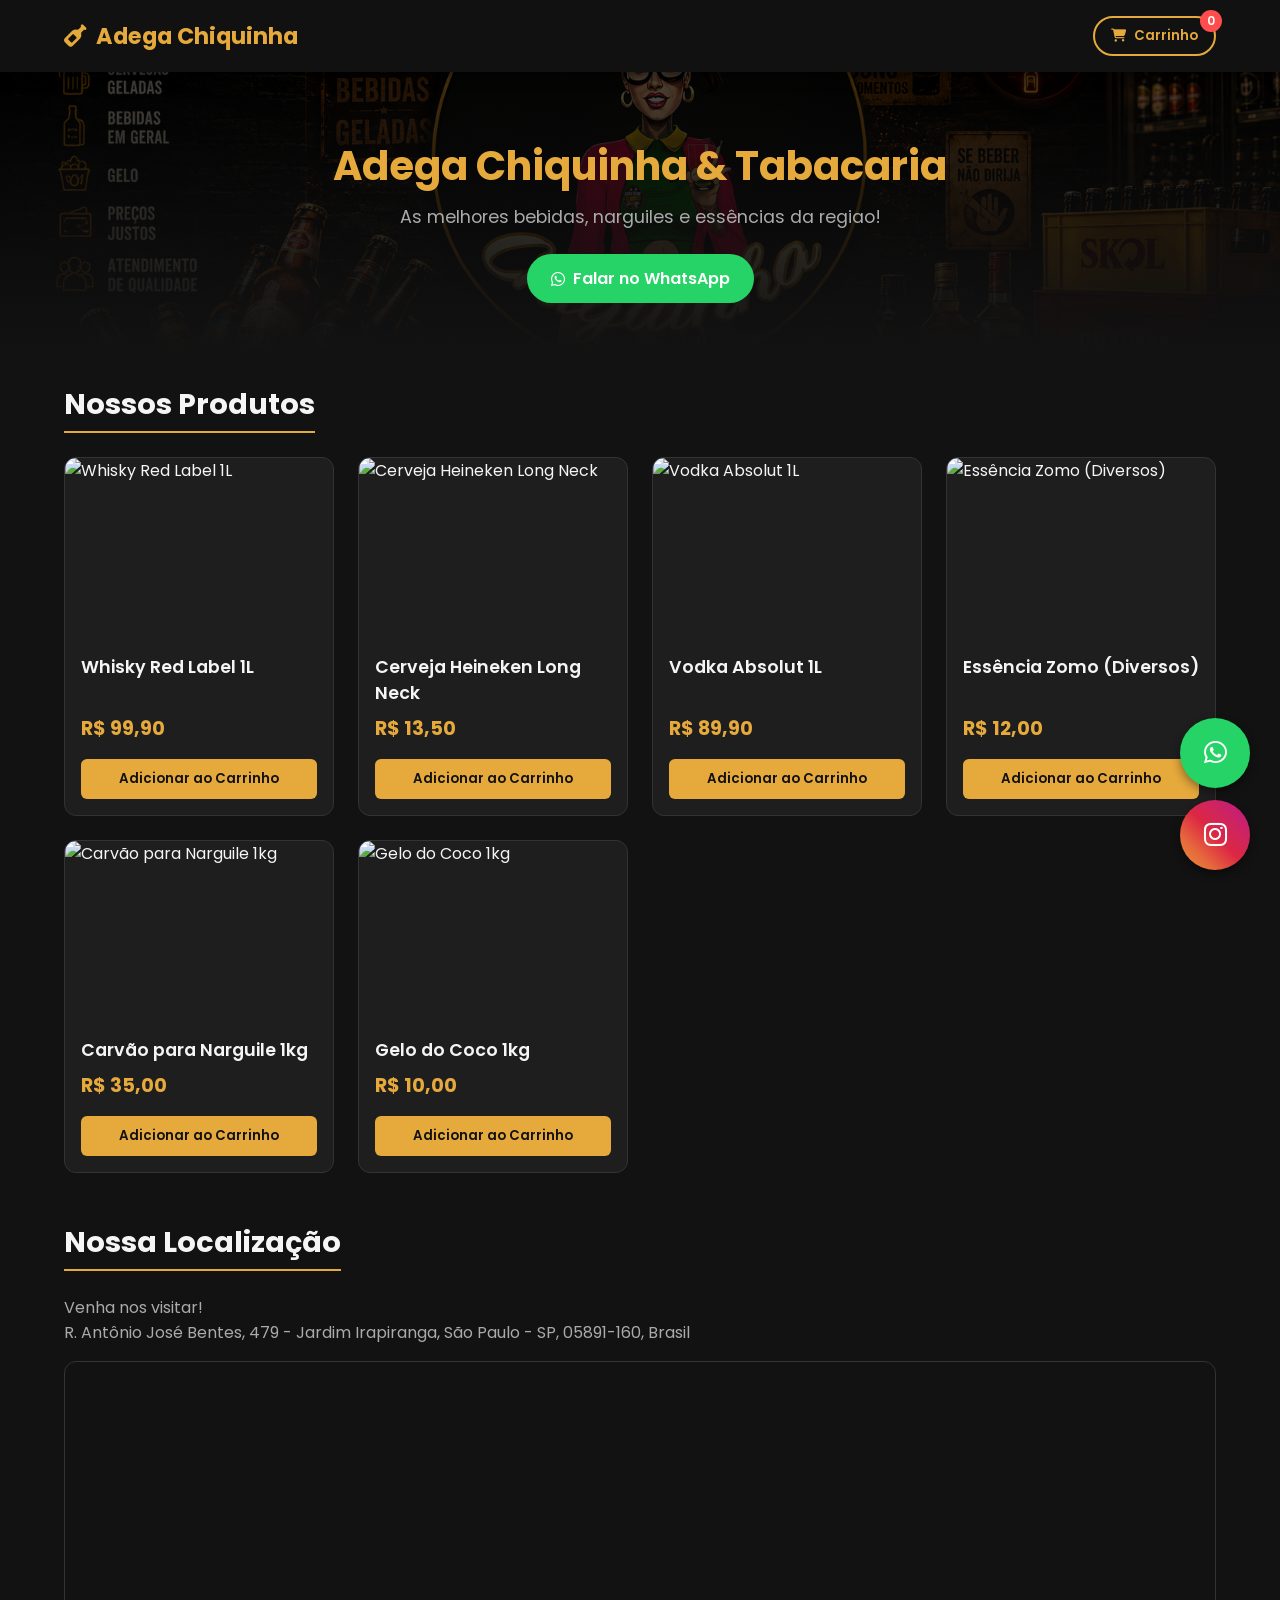
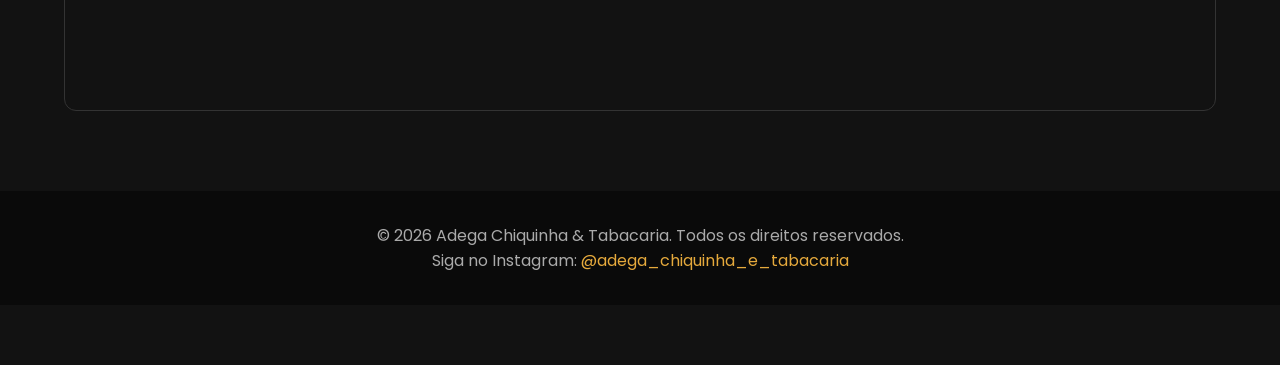
==== index.html @ 1f5ee6ec "preparando lancamento" ====
<!DOCTYPE html>
<html lang="pt-BR">
<head>
  <meta charset="UTF-8">
  <meta name="viewport" content="width=device-width, initial-scale=1.0">
  <title>Adega Chiquinha & Tabacaria</title>
  <link href="https://fonts.googleapis.com/css2?family=Poppins:wght@300;400;600;700&display=swap" rel="stylesheet">
  <link rel="stylesheet" href="https://cdnjs.cloudflare.com/ajax/libs/font-awesome/6.4.0/css/all.min.css">
  <link rel="stylesheet" href="https://cdnjs.cloudflare.com/ajax/libs/font-awesome/6.4.0/css/all.min.css">
  <link rel="icon" type="image/png" href="icon.png">
  
  <style>
    :root {
      --bg-dark: #121212;
      --bg-card: #1e1e1e;
      --primary-gold: #e5a93c;
      --primary-hover: #c48e2e;
      --text-light: #f5f5f5;
      --text-muted: #aaa;
      --whatsapp-green: #25d366;
      --danger-red: #ff4d4d;
    }

    * {
      margin: 0;
      padding: 0;
      box-sizing: border-box;
      font-family: 'Poppins', sans-serif;
    }

    body {
      background-color: var(--bg-dark);
      color: var(--text-light);
      padding-bottom: 60px;
    }

   
    header {
      background-color: rgba(18, 18, 18, 0.95);
      position: sticky;
      top: 0;
      z-index: 100;
      box-shadow: 0 4px 12px rgba(0,0,0,0.5);
      backdrop-filter: blur(8px);
    }

    .navbar {
      max-width: 1200px;
      margin: 0 auto;
      display: flex;
      justify-content: space-between;
      align-items: center;
      padding: 1rem 1.5rem;
    }

    .logo {
      font-size: 1.4rem;
      font-weight: 700;
      color: var(--primary-gold);
      display: flex;
      align-items: center;
      gap: 10px;
      text-decoration: none;
    }

    .cart-btn {
      background: transparent;
      border: 2px solid var(--primary-gold);
      color: var(--primary-gold);
      padding: 8px 16px;
      border-radius: 20px;
      cursor: pointer;
      font-weight: 600;
      position: relative;
      transition: all 0.3s ease;
      display: flex;
      align-items: center;
      gap: 8px;
    }

    .cart-btn:hover {
      background: var(--primary-gold);
      color: var(--bg-dark);
    }

    .cart-count {
      background-color: var(--danger-red);
      color: white;
      border-radius: 50%;
      padding: 2px 7px;
      font-size: 0.75rem;
      position: absolute;
      top: -8px;
      right: -8px;
    }


    .hero {
      text-align: center;
      padding: 4rem 1.5rem 3rem;
      background: linear-gradient(rgba(0,0,0,0.7), rgba(18,18,18,1)), url('wallpaper.png') center/cover no-repeat;
    }

    .hero h1 {
      font-size: 2.5rem;
      margin-bottom: 0.5rem;
      color: var(--primary-gold);
    }

    .hero p {
      color: var(--text-muted);
      font-size: 1.1rem;
      margin-bottom: 1.5rem;
    }

    .hero-btn {
      display: inline-flex;
      align-items: center;
      gap: 8px;
      background-color: var(--whatsapp-green);
      color: white;
      padding: 12px 24px;
      border-radius: 30px;
      text-decoration: none;
      font-weight: 600;
      transition: transform 0.2s ease;
    }

    .hero-btn:hover {
      transform: scale(1.05);
    }

    /* CATALOG */
    .container {
      max-width: 1200px;
      margin: 0 auto;
      padding: 2rem 1.5rem;
    }

    .section-title {
      font-size: 1.8rem;
      margin-bottom: 1.5rem;
      border-bottom: 2px solid var(--primary-gold);
      display: inline-block;
      padding-bottom: 5px;
    }

    .products-grid {
      display: grid;
      grid-template-columns: repeat(auto-fit, minmax(240px, 1fr));
      gap: 1.5rem;
    }

    .product-card {
      background-color: var(--bg-card);
      border-radius: 12px;
      overflow: hidden;
      display: flex;
      flex-direction: column;
      transition: transform 0.3s ease;
      border: 1px solid #333;
    }

    .product-card:hover {
      transform: translateY(-5px);
    }

    .product-img {
      width: 100%;
      height: 180px;
      object-fit: cover;
    }

    .product-info {
      padding: 1rem;
      display: flex;
      flex-direction: column;
      flex-grow: 1;
    }

    .product-title {
      font-size: 1.1rem;
      font-weight: 600;
      margin-bottom: 0.5rem;
    }

    .product-price {
      font-size: 1.2rem;
      color: var(--primary-gold);
      font-weight: 700;
      margin-bottom: 1rem;
      margin-top: auto;
    }

    .add-to-cart-btn {
      background-color: var(--primary-gold);
      color: var(--bg-dark);
      border: none;
      padding: 10px;
      border-radius: 6px;
      font-weight: 600;
      cursor: pointer;
      transition: background 0.2s;
    }

    .add-to-cart-btn:hover {
      background-color: var(--primary-hover);
    }

   
    .modal-overlay {
      position: fixed;
      top: 0;
      left: 0;
      width: 100%;
      height: 100%;
      background: rgba(0, 0, 0, 0.8);
      display: none;
      justify-content: center;
      align-items: center;
      z-index: 200;
    }

    .modal-overlay.active {
      display: flex;
    }

    .cart-modal {
      background-color: var(--bg-card);
      width: 90%;
      max-width: 500px;
      border-radius: 12px;
      padding: 1.5rem;
      max-height: 85vh;
      display: flex;
      flex-direction: column;
    }

    .cart-header {
      display: flex;
      justify-content: space-between;
      align-items: center;
      margin-bottom: 1rem;
      border-bottom: 1px solid #333;
      padding-bottom: 0.5rem;
    }

    .close-modal {
      background: none;
      border: none;
      color: var(--text-muted);
      font-size: 1.5rem;
      cursor: pointer;
    }

    .cart-items {
      overflow-y: auto;
      flex-grow: 1;
      margin-bottom: 1rem;
    }

    .cart-item {
      display: flex;
      justify-content: space-between;
      align-items: center;
      padding: 0.8rem 0;
      border-bottom: 1px solid #2a2a2a;
    }

    .cart-item-details h4 {
      font-size: 0.95rem;
    }

    .cart-item-details span {
      color: var(--primary-gold);
      font-size: 0.9rem;
    }

    .qty-controls {
      display: flex;
      align-items: center;
      gap: 8px;
    }

    .qty-btn {
      background-color: #333;
      color: white;
      border: none;
      width: 26px;
      height: 26px;
      border-radius: 4px;
      cursor: pointer;
      font-weight: bold;
    }

    .remove-btn {
      color: var(--danger-red);
      background: none;
      border: none;
      cursor: pointer;
      margin-left: 10px;
    }

    .cart-footer {
      border-top: 1px solid #333;
      padding-top: 1rem;
    }

    .cart-total {
      display: flex;
      justify-content: space-between;
      font-size: 1.2rem;
      font-weight: 700;
      margin-bottom: 1rem;
    }

    .checkout-btn {
      width: 100%;
      background-color: var(--whatsapp-green);
      color: white;
      border: none;
      padding: 12px;
      border-radius: 8px;
      font-weight: 700;
      font-size: 1rem;
      cursor: pointer;
      display: flex;
      justify-content: center;
      align-items: center;
      gap: 10px;
    }

    .location-section {
      margin-top: 3rem;
    }

    .map-container {
      width: 100%;
      height: 350px;
      border-radius: 12px;
      overflow: hidden;
      margin-top: 1rem;
      border: 1px solid #333;
    }

    iframe {
      width: 100%;
      height: 100%;
      border: 0;
    }


    /* botões fixados na tela */
  .social-floating {
    position: fixed;
    bottom: 30px;
    right: 30px;
    display: flex;
    flex-direction: column;
    gap: 12px;
    z-index: 9999; /* Garante que fique por cima de tudo */
  }

  /* Estilo geral dos botões */
  .float-btn {
    width: 70px;
    height: 70px;
    border-radius: 50%;
    display: flex;
    align-items: center;
    justify-content: center;
    color: #fff;
    font-size: 26px;
    text-decoration: none;
    box-shadow: 0 4px 10px rgba(0, 0, 0, 0.4);
    transition: transform 0.3s ease, box-shadow 0.3s ease;
  }

  .float-btn:hover {
    transform: scale(1.1);
    box-shadow: 0 6px 14px rgba(0, 0, 0, 0.6);
  }

  /* Cores das redes */
  .float-btn.whatsapp {
    background-color: #25d366;
  }

  .float-btn.instagram {
    background: linear-gradient(45deg, #f09433 0%, #e6683c 25%, #dc2743 50%, #cc2366 75%, #bc1888 100%);
  }


    footer {
      text-align: center;
      padding: 2rem 1rem;
      background-color: #0a0a0a;
      color: var(--text-muted);
      margin-top: 3rem;
    }

    footer a {
      color: var(--primary-gold);
      text-decoration: none;
    }
  </style>
</head>
<body>

  <header>
    <div class="navbar">
      <a href="#" class="logo">
        <i class="fa-solid fa-wine-bottle"></i> Adega Chiquinha
      </a>
      <button class="cart-btn" id="openCartBtn">
        <i class="fa-solid fa-cart-shopping"></i> Carrinho
        <span class="cart-count" id="cartCount">0</span>
      </button>
    </div>
  </header>

  
  <section class="hero">
    <h1>Adega Chiquinha & Tabacaria</h1>
    <p>As melhores bebidas, narguiles e essências da regiao!</p>
    <a href="https://wa.me/5511959086782" target="_blank" class="hero-btn">
      <i class="fa-brands fa-whatsapp"></i> Falar no WhatsApp
    </a>
  </section>

  <main class="container">
    <h2 class="section-title">Nossos Produtos</h2>
    <div class="products-grid" id="productsGrid">
    </div>

    <section class="location-section">
      <h2 class="section-title">Nossa Localização</h2>
      <p style="color: var(--text-muted);">Venha nos visitar!</p>
      <p style="color: var(--text-muted);">R. Antônio José Bentes, 479 - Jardim Irapiranga, São Paulo - SP, 05891-160, Brasil</p>
      <div class="map-container">
        <iframe 
          src="https://www.google.com/maps/embed?pb=!1m14!1m8!1m3!1d3654.3147374057376!2d-46.7905!3d-23.6647!3m2!1i1024!2i768!4f13.1!3m3!1m2!1s0x94ce530944ca97c9%3A0x11d7f5650cd09432!2sR.%20Ant%C3%B4nio%20Jos%C3%A9%20Bentes%2C%20479%20-%20Jardim%20Irapiranga%2C%20S%C3%A3o%20Paulo%20-%20SP%2C%2005891-160!5e0!3m2!1spt-BR!2sbr!4v1784994625447!5m2!1spt-BR!2sbr" width="600" height="450" style="border:0;" allowfullscreen="" loading="lazy" referrerpolicy="strict-origin-when-cross-origin" 
          allowfullscreen="" 
          loading="lazy">
        </iframe>
      </div>
    </section>
  </main>

  <div class="social-floating">
  <!-- Botão WhatsApp -->
  <a href="https://wa.me/5511959086782" target="_blank" class="float-btn whatsapp" title="Falar no WhatsApp">
    <i class="fa-brands fa-whatsapp"></i>
  </a>
  
  <!-- Botão Instagram -->
  <a href="https://www.instagram.com/adega_chiquinha_e_tabacaria/" target="_blank" class="float-btn instagram" title="Siga no Instagram">
    <i class="fa-brands fa-instagram"></i>
  </a>
</div>

  <div class="modal-overlay" id="modalOverlay">
    <div class="cart-modal">
      <div class="cart-header">
        <h3>Seu Carrinho</h3>
        <button class="close-modal" id="closeCartBtn">&times;</button>
      </div>
      
      <div class="cart-items" id="cartItemsContainer">
      </div>

      <div class="cart-footer">
        <div class="cart-total">
          <span>Total:</span>
          <span id="cartTotalValue">R$ 0,00</span>
        </div>
        <button class="checkout-btn" id="checkoutBtn">
          <i class="fa-brands fa-whatsapp"></i> Enviar Pedido via WhatsApp
        </button>
      </div>
    </div>
  </div>

  <footer>
    <p>&copy; 2026 Adega Chiquinha & Tabacaria. Todos os direitos reservados.</p>
    <p>Siga no Instagram: <a href="https://www.instagram.com/adega_chiquinha_e_tabacaria/" target="_blank">@adega_chiquinha_e_tabacaria</a></p>
  </footer>

  <script src="adegascript.js"></script> 
</body>
</html>
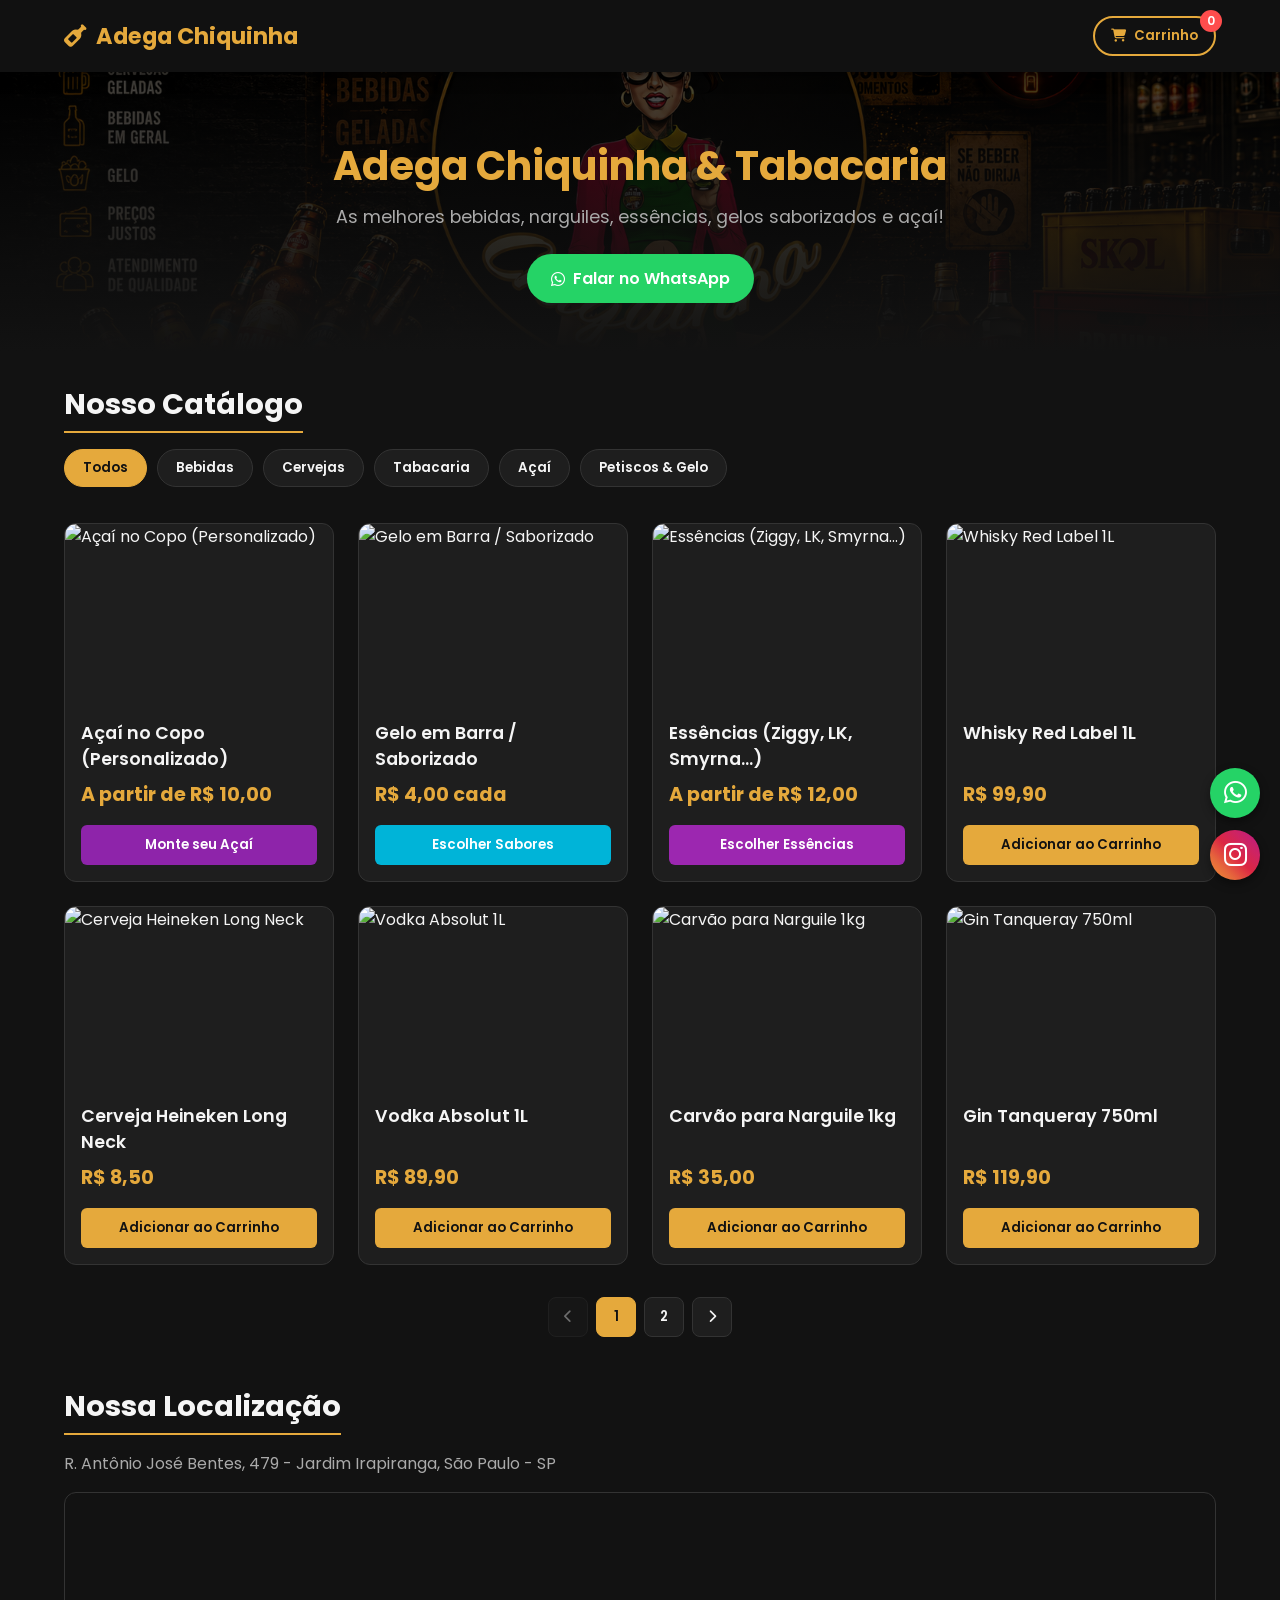
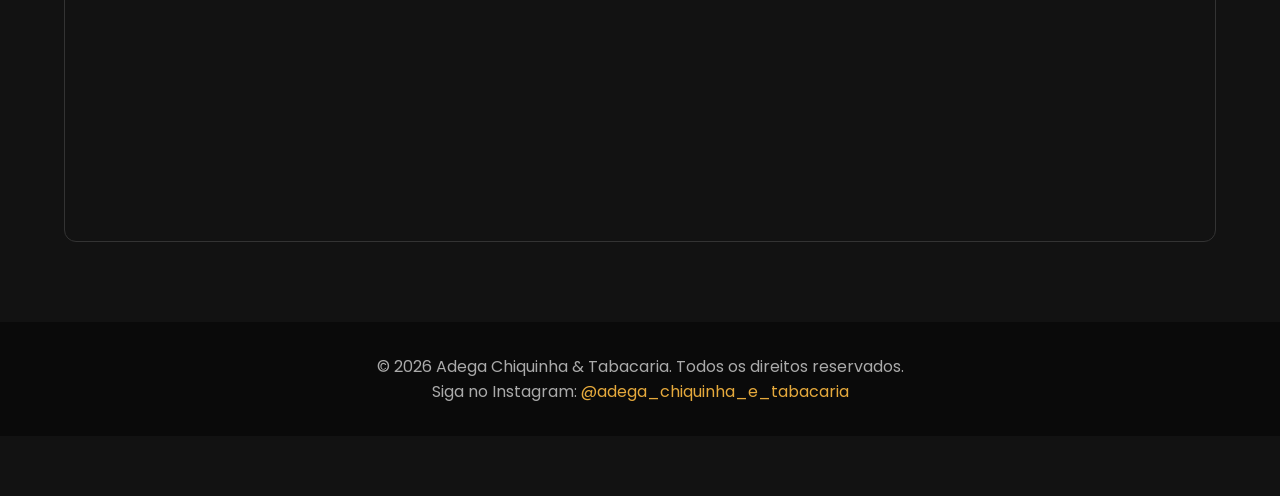
==== commit 4d315fb4: "atulizando carrinho" ====
--- a/index.html
+++ b/index.html
@@ -4,409 +4,16 @@
   <meta charset="UTF-8">
   <meta name="viewport" content="width=device-width, initial-scale=1.0">
   <title>Adega Chiquinha & Tabacaria</title>
+  
+  <link rel="icon" type="image/png" href="logo.png">
   <link href="https://fonts.googleapis.com/css2?family=Poppins:wght@300;400;600;700&display=swap" rel="stylesheet">
   <link rel="stylesheet" href="https://cdnjs.cloudflare.com/ajax/libs/font-awesome/6.4.0/css/all.min.css">
-  <link rel="stylesheet" href="https://cdnjs.cloudflare.com/ajax/libs/font-awesome/6.4.0/css/all.min.css">
+   <link rel="stylesheet" href="adegacss.css">
   <link rel="icon" type="image/png" href="icon.png">
-  
-  <style>
-    :root {
-      --bg-dark: #121212;
-      --bg-card: #1e1e1e;
-      --primary-gold: #e5a93c;
-      --primary-hover: #c48e2e;
-      --text-light: #f5f5f5;
-      --text-muted: #aaa;
-      --whatsapp-green: #25d366;
-      --danger-red: #ff4d4d;
-    }
-
-    * {
-      margin: 0;
-      padding: 0;
-      box-sizing: border-box;
-      font-family: 'Poppins', sans-serif;
-    }
-
-    body {
-      background-color: var(--bg-dark);
-      color: var(--text-light);
-      padding-bottom: 60px;
-    }
-
-   
-    header {
-      background-color: rgba(18, 18, 18, 0.95);
-      position: sticky;
-      top: 0;
-      z-index: 100;
-      box-shadow: 0 4px 12px rgba(0,0,0,0.5);
-      backdrop-filter: blur(8px);
-    }
-
-    .navbar {
-      max-width: 1200px;
-      margin: 0 auto;
-      display: flex;
-      justify-content: space-between;
-      align-items: center;
-      padding: 1rem 1.5rem;
-    }
-
-    .logo {
-      font-size: 1.4rem;
-      font-weight: 700;
-      color: var(--primary-gold);
-      display: flex;
-      align-items: center;
-      gap: 10px;
-      text-decoration: none;
-    }
-
-    .cart-btn {
-      background: transparent;
-      border: 2px solid var(--primary-gold);
-      color: var(--primary-gold);
-      padding: 8px 16px;
-      border-radius: 20px;
-      cursor: pointer;
-      font-weight: 600;
-      position: relative;
-      transition: all 0.3s ease;
-      display: flex;
-      align-items: center;
-      gap: 8px;
-    }
-
-    .cart-btn:hover {
-      background: var(--primary-gold);
-      color: var(--bg-dark);
-    }
-
-    .cart-count {
-      background-color: var(--danger-red);
-      color: white;
-      border-radius: 50%;
-      padding: 2px 7px;
-      font-size: 0.75rem;
-      position: absolute;
-      top: -8px;
-      right: -8px;
-    }
-
-
-    .hero {
-      text-align: center;
-      padding: 4rem 1.5rem 3rem;
-      background: linear-gradient(rgba(0,0,0,0.7), rgba(18,18,18,1)), url('wallpaper.png') center/cover no-repeat;
-    }
-
-    .hero h1 {
-      font-size: 2.5rem;
-      margin-bottom: 0.5rem;
-      color: var(--primary-gold);
-    }
-
-    .hero p {
-      color: var(--text-muted);
-      font-size: 1.1rem;
-      margin-bottom: 1.5rem;
-    }
-
-    .hero-btn {
-      display: inline-flex;
-      align-items: center;
-      gap: 8px;
-      background-color: var(--whatsapp-green);
-      color: white;
-      padding: 12px 24px;
-      border-radius: 30px;
-      text-decoration: none;
-      font-weight: 600;
-      transition: transform 0.2s ease;
-    }
-
-    .hero-btn:hover {
-      transform: scale(1.05);
-    }
-
-    /* CATALOG */
-    .container {
-      max-width: 1200px;
-      margin: 0 auto;
-      padding: 2rem 1.5rem;
-    }
-
-    .section-title {
-      font-size: 1.8rem;
-      margin-bottom: 1.5rem;
-      border-bottom: 2px solid var(--primary-gold);
-      display: inline-block;
-      padding-bottom: 5px;
-    }
-
-    .products-grid {
-      display: grid;
-      grid-template-columns: repeat(auto-fit, minmax(240px, 1fr));
-      gap: 1.5rem;
-    }
-
-    .product-card {
-      background-color: var(--bg-card);
-      border-radius: 12px;
-      overflow: hidden;
-      display: flex;
-      flex-direction: column;
-      transition: transform 0.3s ease;
-      border: 1px solid #333;
-    }
-
-    .product-card:hover {
-      transform: translateY(-5px);
-    }
-
-    .product-img {
-      width: 100%;
-      height: 180px;
-      object-fit: cover;
-    }
-
-    .product-info {
-      padding: 1rem;
-      display: flex;
-      flex-direction: column;
-      flex-grow: 1;
-    }
-
-    .product-title {
-      font-size: 1.1rem;
-      font-weight: 600;
-      margin-bottom: 0.5rem;
-    }
-
-    .product-price {
-      font-size: 1.2rem;
-      color: var(--primary-gold);
-      font-weight: 700;
-      margin-bottom: 1rem;
-      margin-top: auto;
-    }
-
-    .add-to-cart-btn {
-      background-color: var(--primary-gold);
-      color: var(--bg-dark);
-      border: none;
-      padding: 10px;
-      border-radius: 6px;
-      font-weight: 600;
-      cursor: pointer;
-      transition: background 0.2s;
-    }
-
-    .add-to-cart-btn:hover {
-      background-color: var(--primary-hover);
-    }
-
-   
-    .modal-overlay {
-      position: fixed;
-      top: 0;
-      left: 0;
-      width: 100%;
-      height: 100%;
-      background: rgba(0, 0, 0, 0.8);
-      display: none;
-      justify-content: center;
-      align-items: center;
-      z-index: 200;
-    }
-
-    .modal-overlay.active {
-      display: flex;
-    }
-
-    .cart-modal {
-      background-color: var(--bg-card);
-      width: 90%;
-      max-width: 500px;
-      border-radius: 12px;
-      padding: 1.5rem;
-      max-height: 85vh;
-      display: flex;
-      flex-direction: column;
-    }
-
-    .cart-header {
-      display: flex;
-      justify-content: space-between;
-      align-items: center;
-      margin-bottom: 1rem;
-      border-bottom: 1px solid #333;
-      padding-bottom: 0.5rem;
-    }
-
-    .close-modal {
-      background: none;
-      border: none;
-      color: var(--text-muted);
-      font-size: 1.5rem;
-      cursor: pointer;
-    }
-
-    .cart-items {
-      overflow-y: auto;
-      flex-grow: 1;
-      margin-bottom: 1rem;
-    }
-
-    .cart-item {
-      display: flex;
-      justify-content: space-between;
-      align-items: center;
-      padding: 0.8rem 0;
-      border-bottom: 1px solid #2a2a2a;
-    }
-
-    .cart-item-details h4 {
-      font-size: 0.95rem;
-    }
-
-    .cart-item-details span {
-      color: var(--primary-gold);
-      font-size: 0.9rem;
-    }
-
-    .qty-controls {
-      display: flex;
-      align-items: center;
-      gap: 8px;
-    }
-
-    .qty-btn {
-      background-color: #333;
-      color: white;
-      border: none;
-      width: 26px;
-      height: 26px;
-      border-radius: 4px;
-      cursor: pointer;
-      font-weight: bold;
-    }
-
-    .remove-btn {
-      color: var(--danger-red);
-      background: none;
-      border: none;
-      cursor: pointer;
-      margin-left: 10px;
-    }
-
-    .cart-footer {
-      border-top: 1px solid #333;
-      padding-top: 1rem;
-    }
-
-    .cart-total {
-      display: flex;
-      justify-content: space-between;
-      font-size: 1.2rem;
-      font-weight: 700;
-      margin-bottom: 1rem;
-    }
-
-    .checkout-btn {
-      width: 100%;
-      background-color: var(--whatsapp-green);
-      color: white;
-      border: none;
-      padding: 12px;
-      border-radius: 8px;
-      font-weight: 700;
-      font-size: 1rem;
-      cursor: pointer;
-      display: flex;
-      justify-content: center;
-      align-items: center;
-      gap: 10px;
-    }
-
-    .location-section {
-      margin-top: 3rem;
-    }
-
-    .map-container {
-      width: 100%;
-      height: 350px;
-      border-radius: 12px;
-      overflow: hidden;
-      margin-top: 1rem;
-      border: 1px solid #333;
-    }
-
-    iframe {
-      width: 100%;
-      height: 100%;
-      border: 0;
-    }
-
-
-    /* botões fixados na tela */
-  .social-floating {
-    position: fixed;
-    bottom: 30px;
-    right: 30px;
-    display: flex;
-    flex-direction: column;
-    gap: 12px;
-    z-index: 9999; /* Garante que fique por cima de tudo */
-  }
-
-  /* Estilo geral dos botões */
-  .float-btn {
-    width: 70px;
-    height: 70px;
-    border-radius: 50%;
-    display: flex;
-    align-items: center;
-    justify-content: center;
-    color: #fff;
-    font-size: 26px;
-    text-decoration: none;
-    box-shadow: 0 4px 10px rgba(0, 0, 0, 0.4);
-    transition: transform 0.3s ease, box-shadow 0.3s ease;
-  }
-
-  .float-btn:hover {
-    transform: scale(1.1);
-    box-shadow: 0 6px 14px rgba(0, 0, 0, 0.6);
-  }
-
-  /* Cores das redes */
-  .float-btn.whatsapp {
-    background-color: #25d366;
-  }
-
-  .float-btn.instagram {
-    background: linear-gradient(45deg, #f09433 0%, #e6683c 25%, #dc2743 50%, #cc2366 75%, #bc1888 100%);
-  }
-
-
-    footer {
-      text-align: center;
-      padding: 2rem 1rem;
-      background-color: #0a0a0a;
-      color: var(--text-muted);
-      margin-top: 3rem;
-    }
-
-    footer a {
-      color: var(--primary-gold);
-      text-decoration: none;
-    }
-  </style>
 </head>
 <body>
 
+  <!-- HEADER -->
   <header>
     <div class="navbar">
       <a href="#" class="logo">
@@ -419,27 +26,42 @@
     </div>
   </header>
 
-  
+  <!-- HERO -->
   <section class="hero">
     <h1>Adega Chiquinha & Tabacaria</h1>
-    <p>As melhores bebidas, narguiles e essências da regiao!</p>
+    <p>As melhores bebidas, narguiles, essências, gelos saborizados e açaí!</p>
     <a href="https://wa.me/5511959086782" target="_blank" class="hero-btn">
       <i class="fa-brands fa-whatsapp"></i> Falar no WhatsApp
     </a>
   </section>
 
-  <main class="container">
-    <h2 class="section-title">Nossos Produtos</h2>
-    <div class="products-grid" id="productsGrid">
-    </div>
-
+  <!-- CATALOG -->
+  <main class="container" id="catalogSection">
+    <h2 class="section-title">Nosso Catálogo</h2>
+    
+    <!-- ABAS / CATEGORIAS -->
+    <div class="category-tabs" id="categoryTabs">
+      <button class="tab-btn active" onclick="filterCategory('todos')">Todos</button>
+      <button class="tab-btn" onclick="filterCategory('bebidas')">Bebidas</button>
+      <button class="tab-btn" onclick="filterCategory('cervejas')">Cervejas</button>
+      <button class="tab-btn" onclick="filterCategory('tabacaria')">Tabacaria</button>
+      <button class="tab-btn" onclick="filterCategory('acai')">Açaí</button>
+      <button class="tab-btn" onclick="filterCategory('petiscos')">Petiscos & Gelo</button>
+    </div>
+
+    <!-- GRID DE PRODUTOS -->
+    <div class="products-grid" id="productsGrid"></div>
+
+    <!-- BOTÕES DE PAGINAÇÃO -->
+    <div class="pagination" id="paginationContainer"></div>
+
+    <!-- MAP LOCATION -->
     <section class="location-section">
       <h2 class="section-title">Nossa Localização</h2>
-      <p style="color: var(--text-muted);">Venha nos visitar!</p>
-      <p style="color: var(--text-muted);">R. Antônio José Bentes, 479 - Jardim Irapiranga, São Paulo - SP, 05891-160, Brasil</p>
+      <p style="color: var(--text-muted);">R. Antônio José Bentes, 479 - Jardim Irapiranga, São Paulo - SP</p>
       <div class="map-container">
         <iframe 
-          src="https://www.google.com/maps/embed?pb=!1m14!1m8!1m3!1d3654.3147374057376!2d-46.7905!3d-23.6647!3m2!1i1024!2i768!4f13.1!3m3!1m2!1s0x94ce530944ca97c9%3A0x11d7f5650cd09432!2sR.%20Ant%C3%B4nio%20Jos%C3%A9%20Bentes%2C%20479%20-%20Jardim%20Irapiranga%2C%20S%C3%A3o%20Paulo%20-%20SP%2C%2005891-160!5e0!3m2!1spt-BR!2sbr!4v1784994625447!5m2!1spt-BR!2sbr" width="600" height="450" style="border:0;" allowfullscreen="" loading="lazy" referrerpolicy="strict-origin-when-cross-origin" 
+          src="https://www.google.com/maps/embed?pb=!1m18!1m12!1m3!1d3654.3126560551163!2d-46.793214823756934!3d-23.664774465401464!2m3!1f0!2f0!3f0!3m2!1i1024!2i768!4f13.1!3m3!1m2!1s0x94ce537cbd3783f9%3A0x4f867d658be29698!2sAdega%20Chiquinha!5e0!3m2!1spt-BR!2sus!4v1785011618742!5m2!1spt-BR!2sus" width="600" height="450" style="border:0;" allowfullscreen="" loading="lazy" referrerpolicy="strict-origin-when-cross-origin" 
           allowfullscreen="" 
           loading="lazy">
         </iframe>
@@ -447,27 +69,160 @@
     </section>
   </main>
 
-  <div class="social-floating">
-  <!-- Botão WhatsApp -->
-  <a href="https://wa.me/5511959086782" target="_blank" class="float-btn whatsapp" title="Falar no WhatsApp">
-    <i class="fa-brands fa-whatsapp"></i>
-  </a>
-  
-  <!-- Botão Instagram -->
-  <a href="https://www.instagram.com/adega_chiquinha_e_tabacaria/" target="_blank" class="float-btn instagram" title="Siga no Instagram">
-    <i class="fa-brands fa-instagram"></i>
-  </a>
-</div>
-
+  <!-- MODAL DE SELEÇÃO DE ESSÊNCIAS -->
+  <div class="modal-overlay" id="essenciaModalOverlay">
+    <div class="essencia-modal">
+      <div class="modal-header">
+        <h3>Escolha as Essências</h3>
+        <button class="close-modal" id="closeEssenciaBtn">&times;</button>
+      </div>
+
+      <p style="font-size: 0.85rem; color: var(--text-muted); margin-bottom: 1rem;">
+        Selecione a quantidade e os sabores de cada marca desejada.
+      </p>
+
+      <div id="essenciasGroupContainer">
+        <!-- Gerado via JavaScript -->
+      </div>
+
+      <div style="display: flex; justify-content: space-between; align-items: center; margin-top: 10px; margin-bottom: 15px;">
+        <span style="font-weight: 600;">Total em Essências:</span>
+        <span id="essenciaModalTotal" style="color: var(--essencia-purple); font-weight: 700; font-size: 1.1rem;">R$ 0,00</span>
+      </div>
+
+      <button class="add-to-cart-btn essencia-btn" id="confirmEssenciaBtn">
+        Adicionar Essências ao Carrinho
+      </button>
+    </div>
+  </div>
+
+  <!-- MODAL DE SELEÇÃO DE GELO -->
+  <div class="modal-overlay" id="geloModalOverlay">
+    <div class="gelo-modal">
+      <div class="modal-header">
+        <h3>Escolha os Sabores de Gelo</h3>
+        <button class="close-modal" id="closeGeloBtn">&times;</button>
+      </div>
+
+      <p style="font-size: 0.85rem; color: var(--text-muted); margin-bottom: 1rem;">
+        Selecione a quantidade de cada sabor desejado. Valor: <b>R$ 4,00 cada</b>.
+      </p>
+
+      <div class="option-group" id="iceFlavorsList">
+        <!-- Gerado via JavaScript -->
+      </div>
+
+      <div style="display: flex; justify-content: space-between; align-items: center; margin-top: 10px; margin-bottom: 15px;">
+        <span style="font-weight: 600;">Total de Gelos:</span>
+        <span id="geloModalTotal" style="color: var(--ice-blue); font-weight: 700; font-size: 1.1rem;">R$ 0,00</span>
+      </div>
+
+      <button class="add-to-cart-btn gelo-btn" id="confirmGeloBtn">
+        Adicionar Gelos ao Carrinho
+      </button>
+    </div>
+  </div>
+
+  <!-- MODAL DO AÇAÍ -->
+  <div class="modal-overlay" id="acaiModalOverlay">
+    <div class="acai-modal">
+      <div class="modal-header">
+        <h3>Monte seu Açaí</h3>
+        <button class="close-modal" id="closeAcaiBtn">&times;</button>
+      </div>
+
+      <!-- Tamanhos (Obrigatório) -->
+      <div class="option-group">
+        <h4>1. Escolha o Tamanho <span style="color:var(--danger-red);">(Obrigatório)</span></h4>
+        <label class="option-item">
+          <span><input type="radio" name="acaiSize" value="200ml" data-price="10.00"> Açaí 200ml</span>
+          <b>R$ 10,00</b>
+        </label>
+        <label class="option-item">
+          <span><input type="radio" name="acaiSize" value="300ml" data-price="14.00"> Açaí 300ml</span>
+          <b>R$ 14,00</b>
+        </label>
+        <label class="option-item">
+          <span><input type="radio" name="acaiSize" value="500ml" data-price="20.00"> Açaí 500ml</span>
+          <b>R$ 20,00</b>
+        </label>
+      </div>
+
+      <!-- Coberturas -->
+      <div class="option-group">
+        <h4>2. Coberturas (Opcional)</h4>
+        <label class="option-item">
+          <span><input type="checkbox" name="acaiAddon" value="Leite Condensado" data-price="2.00"> Leite Condensado</span>
+          <b>+ R$ 2,00</b>
+        </label>
+        <label class="option-item">
+          <span><input type="checkbox" name="acaiAddon" value="Calda de Chocolate" data-price="2.00"> Calda de Chocolate</span>
+          <b>+ R$ 2,00</b>
+        </label>
+        <label class="option-item">
+          <span><input type="checkbox" name="acaiAddon" value="Calda de Morango" data-price="2.00"> Calda de Morango</span>
+          <b>+ R$ 2,00</b>
+        </label>
+      </div>
+
+      <!-- Frutas -->
+      <div class="option-group">
+        <h4>3. Frutas (Opcional)</h4>
+        <label class="option-item">
+          <span><input type="checkbox" name="acaiAddon" value="Banana" data-price="3.00"> Banana</span>
+          <b>+ R$ 3,00</b>
+        </label>
+        <label class="option-item">
+          <span><input type="checkbox" name="acaiAddon" value="Morango" data-price="4.00"> Morango</span>
+          <b>+ R$ 4,00</b>
+        </label>
+        <label class="option-item">
+          <span><input type="checkbox" name="acaiAddon" value="Kiwi" data-price="4.50"> Kiwi</span>
+          <b>+ R$ 4,50</b>
+        </label>
+      </div>
+
+      <!-- Complementos -->
+      <div class="option-group">
+        <h4>4. Complementos (Opcional)</h4>
+        <label class="option-item">
+          <span><input type="checkbox" name="acaiAddon" value="Leite em Pó" data-price="2.50"> Leite em Pó</span>
+          <b>+ R$ 2,50</b>
+        </label>
+        <label class="option-item">
+          <span><input type="checkbox" name="acaiAddon" value="Paçoca" data-price="2.00"> Paçoca</span>
+          <b>+ R$ 2,00</b>
+        </label>
+        <label class="option-item">
+          <span><input type="checkbox" name="acaiAddon" value="Granola" data-price="2.00"> Granola</span>
+          <b>+ R$ 2,00</b>
+        </label>
+        <label class="option-item">
+          <span><input type="checkbox" name="acaiAddon" value="Nutella" data-price="5.00"> Nutella</span>
+          <b>+ R$ 5,00</b>
+        </label>
+      </div>
+
+      <button class="add-to-cart-btn acai-btn" id="confirmAcaiBtn" style="margin-top: 10px;">
+        Adicionar Açaí ao Carrinho
+      </button>
+    </div>
+  </div>
+
+  <!-- CART MODAL -->
   <div class="modal-overlay" id="modalOverlay">
     <div class="cart-modal">
-      <div class="cart-header">
-        <h3>Seu Carrinho</h3>
+      <div class="modal-header">
+        <div style="display: flex; align-items: center; gap: 10px;">
+          <h3>Seu Carrinho</h3>
+          <button class="clear-cart-btn" onclick="clearCart()">
+            <i class="fa-solid fa-trash-can"></i> Limpar Carrinho
+          </button>
+        </div>
         <button class="close-modal" id="closeCartBtn">&times;</button>
       </div>
       
-      <div class="cart-items" id="cartItemsContainer">
-      </div>
+      <div class="cart-items" id="cartItemsContainer"></div>
 
       <div class="cart-footer">
         <div class="cart-total">
@@ -481,11 +236,23 @@
     </div>
   </div>
 
+  <!-- FLOATING BUTTONS -->
+  <div class="social-floating">
+    <a href="https://wa.me/5511959086782" target="_blank" class="float-btn whatsapp" title="WhatsApp">
+      <i class="fa-brands fa-whatsapp"></i>
+    </a>
+    <a href="https://www.instagram.com/adega_chiquinha_e_tabacaria/" target="_blank" class="float-btn instagram" title="Instagram">
+      <i class="fa-brands fa-instagram"></i>
+    </a>
+  </div>
+
+  <!-- FOOTER -->
   <footer>
     <p>&copy; 2026 Adega Chiquinha & Tabacaria. Todos os direitos reservados.</p>
     <p>Siga no Instagram: <a href="https://www.instagram.com/adega_chiquinha_e_tabacaria/" target="_blank">@adega_chiquinha_e_tabacaria</a></p>
   </footer>
 
-  <script src="adegascript.js"></script> 
+  <!-- JAVASCRIPT -->
+  <script src="adegascript.js"></script>
 </body>
 </html>
--- a/adegacss.css
+++ b/adegacss.css
@@ -0,0 +1,587 @@
+:root {
+      --bg-dark: #121212;
+      --bg-card: #1e1e1e;
+      --primary-gold: #e5a93c;
+      --primary-hover: #c48e2e;
+      --text-light: #f5f5f5;
+      --text-muted: #aaa;
+      --whatsapp-green: #25d366;
+      --danger-red: #ff4d4d;
+      --ice-blue: #00b4d8;
+      --essencia-purple: #9c27b0;
+    }
+
+    * {
+      margin: 0;
+      padding: 0;
+      box-sizing: border-box;
+      font-family: 'Poppins', sans-serif;
+    }
+
+    body {
+      background-color: var(--bg-dark);
+      color: var(--text-light);
+      padding-bottom: 60px;
+    }
+
+    /* HEADER */
+    header {
+      background-color: rgba(18, 18, 18, 0.95);
+      position: sticky;
+      top: 0;
+      z-index: 100;
+      box-shadow: 0 4px 12px rgba(0,0,0,0.5);
+      backdrop-filter: blur(8px);
+    }
+
+    .navbar {
+      max-width: 1200px;
+      margin: 0 auto;
+      display: flex;
+      justify-content: space-between;
+      align-items: center;
+      padding: 1rem 1.5rem;
+    }
+
+    .logo {
+      font-size: 1.4rem;
+      font-weight: 700;
+      color: var(--primary-gold);
+      display: flex;
+      align-items: center;
+      gap: 10px;
+      text-decoration: none;
+    }
+
+    .cart-btn {
+      background: transparent;
+      border: 2px solid var(--primary-gold);
+      color: var(--primary-gold);
+      padding: 8px 16px;
+      border-radius: 20px;
+      cursor: pointer;
+      font-weight: 600;
+      position: relative;
+      transition: all 0.3s ease;
+      display: flex;
+      align-items: center;
+      gap: 8px;
+    }
+
+    .cart-btn:hover {
+      background: var(--primary-gold);
+      color: var(--bg-dark);
+    }
+
+    .cart-count {
+      background-color: var(--danger-red);
+      color: white;
+      border-radius: 50%;
+      padding: 2px 7px;
+      font-size: 0.75rem;
+      position: absolute;
+      top: -8px;
+      right: -8px;
+    }
+
+    /* HERO SECTION */
+    .hero {
+      text-align: center;
+      padding: 4rem 1.5rem 3rem;
+      background: linear-gradient(rgba(0,0,0,0.7), rgba(18,18,18,1)), url('wallpaper.png') center/cover no-repeat;
+    }
+
+    .hero h1 {
+      font-size: 2.5rem;
+      margin-bottom: 0.5rem;
+      color: var(--primary-gold);
+    }
+
+    .hero p {
+      color: var(--text-muted);
+      font-size: 1.1rem;
+      margin-bottom: 1.5rem;
+    }
+
+    .hero-btn {
+      display: inline-flex;
+      align-items: center;
+      gap: 8px;
+      background-color: var(--whatsapp-green);
+      color: white;
+      padding: 12px 24px;
+      border-radius: 30px;
+      text-decoration: none;
+      font-weight: 600;
+      transition: transform 0.2s ease;
+    }
+
+    .hero-btn:hover {
+      transform: scale(1.05);
+    }
+
+    /* CATALOG */
+    .container {
+      max-width: 1200px;
+      margin: 0 auto;
+      padding: 2rem 1.5rem;
+    }
+
+    .section-title {
+      font-size: 1.8rem;
+      margin-bottom: 1rem;
+      border-bottom: 2px solid var(--primary-gold);
+      display: inline-block;
+      padding-bottom: 5px;
+    }
+
+    /* ESTILO DAS ABAS / CATEGORIAS */
+    .category-tabs {
+      display: flex;
+      gap: 10px;
+      overflow-x: auto;
+      padding-bottom: 12px;
+      margin-bottom: 1.5rem;
+      scrollbar-width: thin;
+      scrollbar-color: var(--primary-gold) var(--bg-card);
+    }
+
+    .category-tabs::-webkit-scrollbar {
+      height: 6px;
+    }
+    .category-tabs::-webkit-scrollbar-thumb {
+      background: var(--primary-gold);
+      border-radius: 10px;
+    }
+
+    .tab-btn {
+      background-color: var(--bg-card);
+      color: var(--text-light);
+      border: 1px solid #333;
+      padding: 8px 18px;
+      border-radius: 20px;
+      cursor: pointer;
+      font-weight: 600;
+      white-space: nowrap;
+      transition: all 0.3s ease;
+    }
+
+    .tab-btn:hover {
+      border-color: var(--primary-gold);
+      color: var(--primary-gold);
+    }
+
+    .tab-btn.active {
+      background-color: var(--primary-gold);
+      color: var(--bg-dark);
+      border-color: var(--primary-gold);
+    }
+
+    /* GRID DE PRODUTOS */
+    .products-grid {
+      display: grid;
+      grid-template-columns: repeat(auto-fit, minmax(240px, 1fr));
+      gap: 1.5rem;
+    }
+
+    .product-card {
+      background-color: var(--bg-card);
+      border-radius: 12px;
+      overflow: hidden;
+      display: flex;
+      flex-direction: column;
+      transition: transform 0.3s ease;
+      border: 1px solid #333;
+    }
+
+    .product-card:hover {
+      transform: translateY(-5px);
+    }
+
+    .product-img {
+      width: 100%;
+      height: 180px;
+      object-fit: cover;
+    }
+
+    .product-info {
+      padding: 1rem;
+      display: flex;
+      flex-direction: column;
+      flex-grow: 1;
+    }
+
+    .product-title {
+      font-size: 1.1rem;
+      font-weight: 600;
+      margin-bottom: 0.5rem;
+    }
+
+    .product-price {
+      font-size: 1.2rem;
+      color: var(--primary-gold);
+      font-weight: 700;
+      margin-bottom: 1rem;
+      margin-top: auto;
+    }
+
+    .add-to-cart-btn {
+      background-color: var(--primary-gold);
+      color: var(--bg-dark);
+      border: none;
+      padding: 10px;
+      border-radius: 6px;
+      font-weight: 600;
+      cursor: pointer;
+      transition: background 0.2s;
+    }
+
+    .add-to-cart-btn:hover {
+      background-color: var(--primary-hover);
+    }
+
+    .acai-btn {
+      background-color: #8e24aa;
+      color: white;
+    }
+    .acai-btn:hover {
+      background-color: #6a1b9a;
+    }
+
+    .gelo-btn {
+      background-color: var(--ice-blue);
+      color: white;
+    }
+    .gelo-btn:hover {
+      background-color: #0096c7;
+    }
+
+    .essencia-btn {
+      background-color: var(--essencia-purple);
+      color: white;
+    }
+    .essencia-btn:hover {
+      background-color: #7b1fa2;
+    }
+
+    /* PAGINAÇÃO */
+    .pagination {
+      display: flex;
+      justify-content: center;
+      align-items: center;
+      gap: 8px;
+      margin-top: 2rem;
+      flex-wrap: wrap;
+    }
+
+    .page-btn {
+      background-color: var(--bg-card);
+      color: var(--text-light);
+      border: 1px solid #333;
+      min-width: 40px;
+      height: 40px;
+      padding: 0 10px;
+      border-radius: 8px;
+      cursor: pointer;
+      font-weight: 600;
+      transition: all 0.2s ease;
+      display: flex;
+      align-items: center;
+      justify-content: center;
+    }
+
+    .page-btn:hover:not(:disabled) {
+      border-color: var(--primary-gold);
+      color: var(--primary-gold);
+    }
+
+    .page-btn.active {
+      background-color: var(--primary-gold);
+      color: var(--bg-dark);
+      border-color: var(--primary-gold);
+    }
+
+    .page-btn:disabled {
+      opacity: 0.4;
+      cursor: not-allowed;
+    }
+
+    /* MODAL OVERLAY */
+    .modal-overlay {
+      position: fixed;
+      top: 0;
+      left: 0;
+      width: 100%;
+      height: 100%;
+      background: rgba(0, 0, 0, 0.8);
+      display: none;
+      justify-content: center;
+      align-items: center;
+      z-index: 200;
+    }
+
+    .modal-overlay.active {
+      display: flex;
+    }
+
+    /* MODAIS */
+    .cart-modal, .acai-modal, .gelo-modal, .essencia-modal {
+      background-color: var(--bg-card);
+      width: 90%;
+      max-width: 500px;
+      border-radius: 12px;
+      padding: 1.5rem;
+      max-height: 85vh;
+      display: flex;
+      flex-direction: column;
+      overflow-y: auto;
+    }
+
+    .modal-header {
+      display: flex;
+      justify-content: space-between;
+      align-items: center;
+      margin-bottom: 1rem;
+      border-bottom: 1px solid #333;
+      padding-bottom: 0.5rem;
+    }
+
+    .clear-cart-btn {
+      background: transparent;
+      border: 1px solid var(--danger-red);
+      color: var(--danger-red);
+      padding: 4px 10px;
+      border-radius: 6px;
+      cursor: pointer;
+      font-size: 0.8rem;
+      font-weight: 600;
+      display: flex;
+      align-items: center;
+      gap: 5px;
+      transition: all 0.2s;
+    }
+
+    .clear-cart-btn:hover {
+      background: var(--danger-red);
+      color: white;
+    }
+
+    .close-modal {
+      background: none;
+      border: none;
+      color: var(--text-muted);
+      font-size: 1.5rem;
+      cursor: pointer;
+    }
+
+    /* ESTILOS DOS MODAIS DE OPÇÕES */
+    .option-group {
+      margin-bottom: 1.2rem;
+      border-bottom: 1px solid #2a2a2a;
+      padding-bottom: 0.8rem;
+    }
+
+    .option-group h4 {
+      color: var(--primary-gold);
+      margin-bottom: 0.6rem;
+      font-size: 0.95rem;
+      display: flex;
+      justify-content: space-between;
+      align-items: center;
+    }
+
+    .option-group h4 span {
+      color: var(--text-muted);
+      font-size: 0.8rem;
+      font-weight: normal;
+    }
+
+    .option-item {
+      display: flex;
+      justify-content: space-between;
+      align-items: center;
+      margin-bottom: 0.8rem;
+      font-size: 0.95rem;
+    }
+
+    .item-info {
+      display: flex;
+      flex-direction: column;
+    }
+
+    .item-info span {
+      font-size: 0.8rem;
+      color: var(--text-muted);
+    }
+
+    /* CARRINHO DA LOJA */
+    .cart-items {
+      overflow-y: auto;
+      flex-grow: 1;
+      margin-bottom: 1rem;
+    }
+
+    .cart-item {
+      display: flex;
+      justify-content: space-between;
+      align-items: center;
+      padding: 0.8rem 0;
+      border-bottom: 1px solid #2a2a2a;
+      gap: 12px;
+    }
+
+    .cart-item-img {
+      width: 50px;
+      height: 50px;
+      object-fit: cover;
+      border-radius: 6px;
+      border: 1px solid #333;
+      flex-shrink: 0;
+    }
+
+    .cart-item-details {
+      flex-grow: 1;
+    }
+
+    .cart-item-details h4 {
+      font-size: 0.9rem;
+    }
+
+    .cart-item-details p {
+      font-size: 0.75rem;
+      color: var(--text-muted);
+      margin-top: 2px;
+    }
+
+    .cart-item-details span {
+      color: var(--primary-gold);
+      font-size: 0.85rem;
+      font-weight: 600;
+    }
+
+    .qty-controls {
+      display: flex;
+      align-items: center;
+      gap: 8px;
+    }
+
+    .qty-btn {
+      background-color: #333;
+      color: white;
+      border: none;
+      width: 28px;
+      height: 28px;
+      border-radius: 4px;
+      cursor: pointer;
+      font-weight: bold;
+      display: flex;
+      align-items: center;
+      justify-content: center;
+    }
+
+    .qty-btn:hover {
+      background-color: #444;
+    }
+
+    .remove-btn {
+      color: var(--danger-red);
+      background: none;
+      border: none;
+      cursor: pointer;
+      margin-left: 5px;
+    }
+
+    .cart-footer {
+      border-top: 1px solid #333;
+      padding-top: 1rem;
+    }
+
+    .cart-total {
+      display: flex;
+      justify-content: space-between;
+      font-size: 1.2rem;
+      font-weight: 700;
+      margin-bottom: 1rem;
+    }
+
+    .checkout-btn {
+      width: 100%;
+      background-color: var(--whatsapp-green);
+      color: white;
+      border: none;
+      padding: 12px;
+      border-radius: 8px;
+      font-weight: 700;
+      font-size: 1rem;
+      cursor: pointer;
+      display: flex;
+      justify-content: center;
+      align-items: center;
+      gap: 10px;
+    }
+
+    /* MAP LOCATION */
+    .location-section {
+      margin-top: 3rem;
+    }
+
+    .map-container {
+      width: 100%;
+      height: 350px;
+      border-radius: 12px;
+      overflow: hidden;
+      margin-top: 1rem;
+      border: 1px solid #333;
+    }
+
+    iframe {
+      width: 100%;
+      height: 100%;
+      border: 0;
+    }
+
+    /* FLOATING BUTTONS */
+    .social-floating {
+      position: fixed;
+      bottom: 20px;
+      right: 20px;
+      display: flex;
+      flex-direction: column;
+      gap: 12px;
+      z-index: 99;
+    }
+
+    .float-btn {
+      width: 50px;
+      height: 50px;
+      border-radius: 50%;
+      display: flex;
+      align-items: center;
+      justify-content: center;
+      color: #fff;
+      font-size: 26px;
+      text-decoration: none;
+      box-shadow: 0 4px 10px rgba(0, 0, 0, 0.4);
+      transition: transform 0.3s ease;
+    }
+
+    .float-btn:hover {
+      transform: scale(1.1);
+    }
+
+    .float-btn.whatsapp { background-color: #25d366; }
+    .float-btn.instagram { background: linear-gradient(45deg, #f09433 0%, #e6683c 25%, #dc2743 50%, #cc2366 75%, #bc1888 100%); }
+
+    /* FOOTER */
+    footer {
+      text-align: center;
+      padding: 2rem 1rem;
+      background-color: #0a0a0a;
+      color: var(--text-muted);
+      margin-top: 3rem;
+    }
+
+    footer a {
+      color: var(--primary-gold);
+      text-decoration: none;
+    }
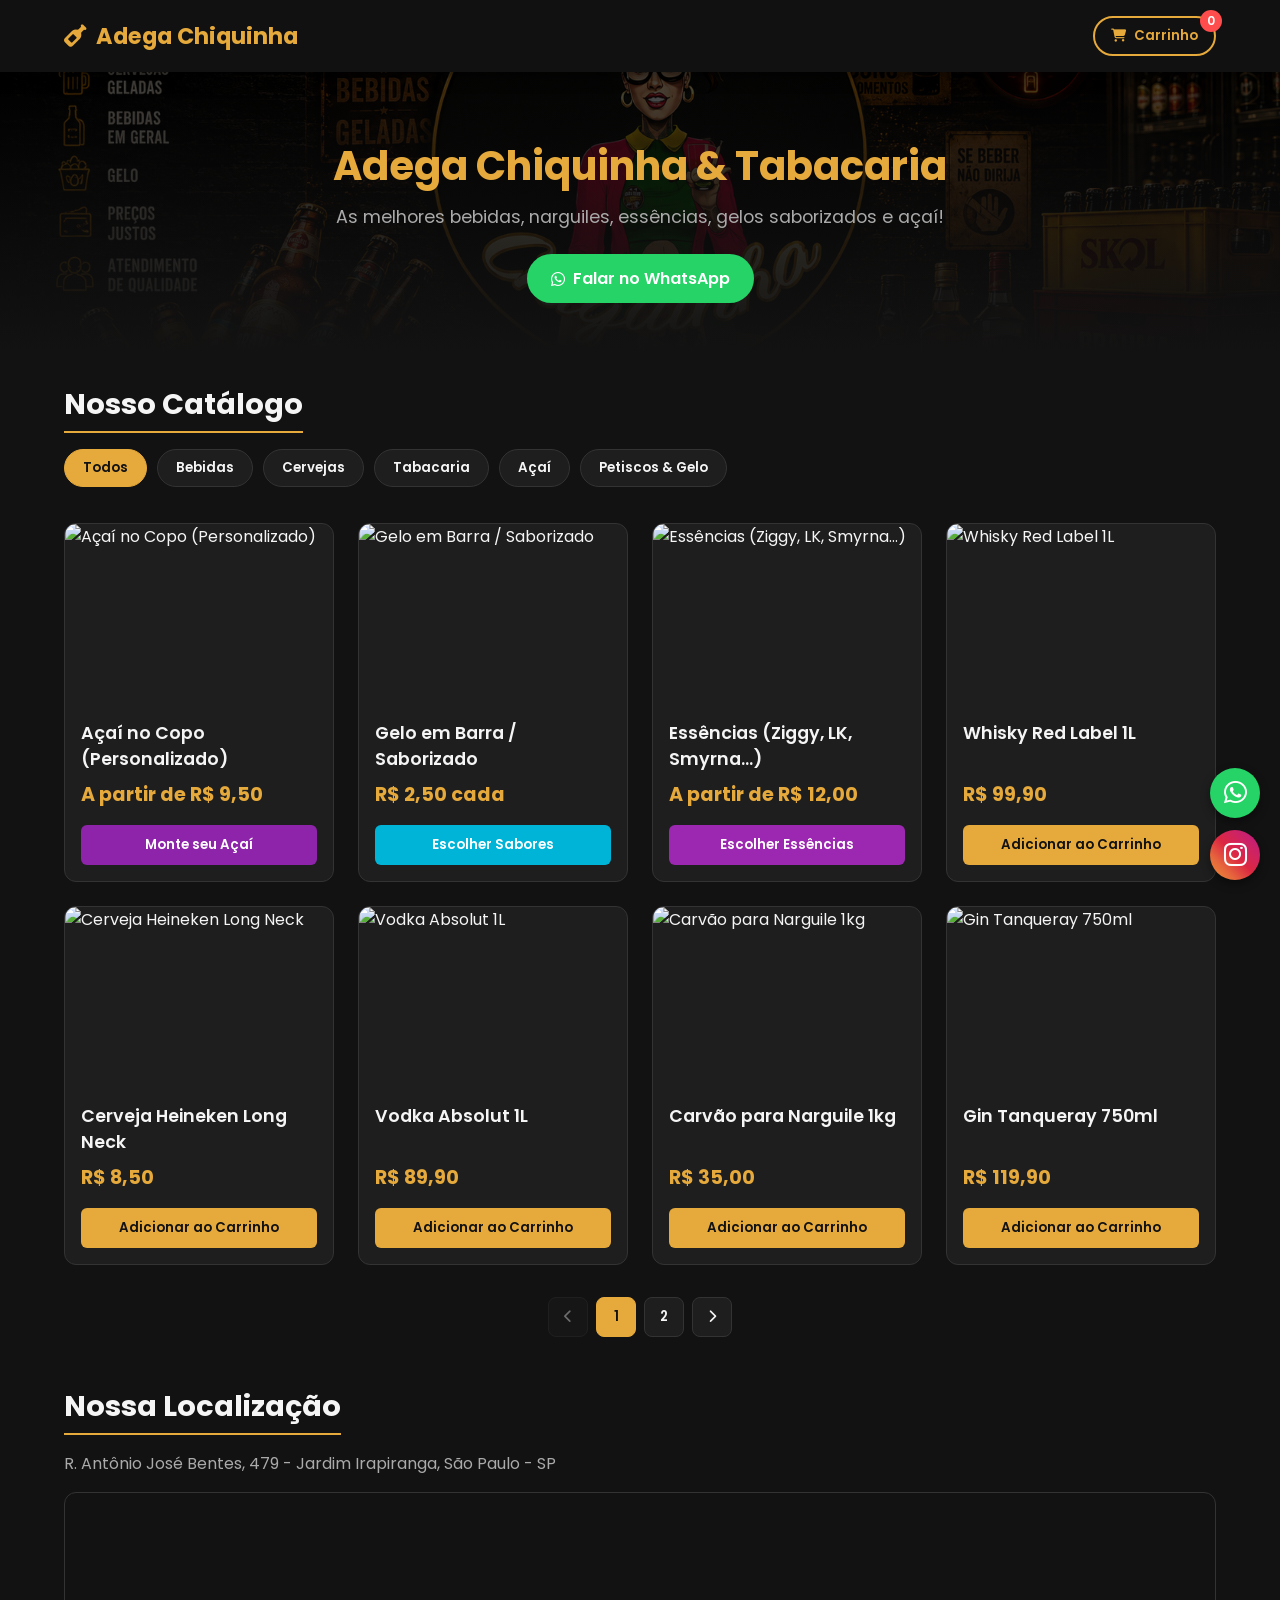
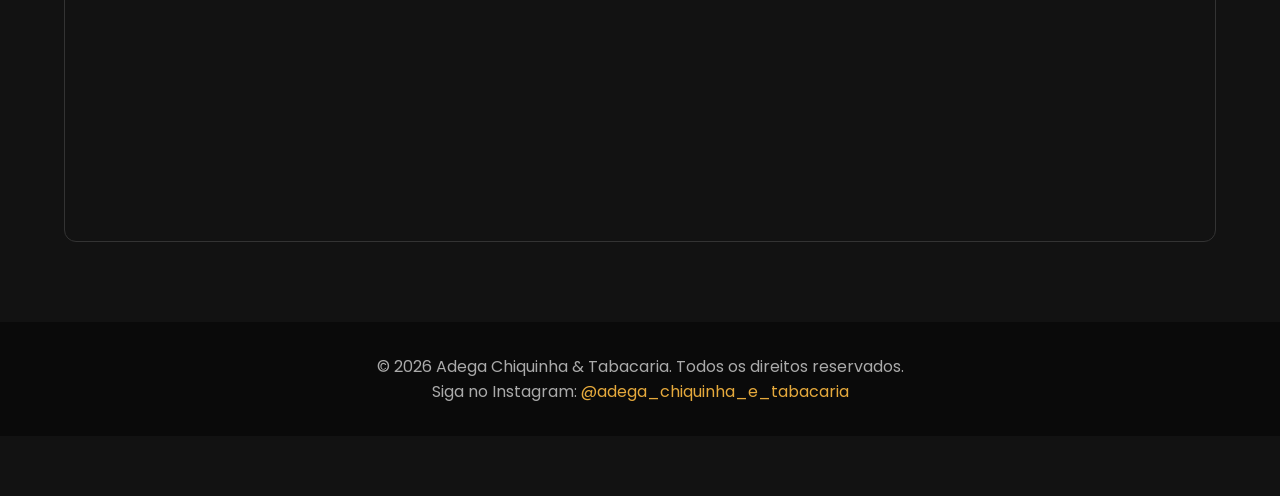
==== commit 7a719fb3: "ajustando precos" ====
--- a/index.html
+++ b/index.html
@@ -105,7 +105,7 @@
       </div>
 
       <p style="font-size: 0.85rem; color: var(--text-muted); margin-bottom: 1rem;">
-        Selecione a quantidade de cada sabor desejado. Valor: <b>R$ 4,00 cada</b>.
+        Selecione a quantidade de cada sabor desejado. Valor: <b>R$ 2,50 cada</b>.
       </p>
 
       <div class="option-group" id="iceFlavorsList">
@@ -131,20 +131,25 @@
         <button class="close-modal" id="closeAcaiBtn">&times;</button>
       </div>
 
+       <!-- Mensagem explicativa dos acompanhamentos -->
+    <p style="font-size: 0.8rem; color: var(--primary-gold); margin-bottom: 0.5rem;">
+      * Nos tamanhos de 300ml e 500ml, os primeiros 3 acompanhamentos são grátis! Adicionais extras custam R$ 3,00 cada.
+    </p>
+    
       <!-- Tamanhos (Obrigatório) -->
       <div class="option-group">
         <h4>1. Escolha o Tamanho <span style="color:var(--danger-red);">(Obrigatório)</span></h4>
         <label class="option-item">
-          <span><input type="radio" name="acaiSize" value="200ml" data-price="10.00"> Açaí 200ml</span>
-          <b>R$ 10,00</b>
-        </label>
-        <label class="option-item">
-          <span><input type="radio" name="acaiSize" value="300ml" data-price="14.00"> Açaí 300ml</span>
-          <b>R$ 14,00</b>
-        </label>
-        <label class="option-item">
-          <span><input type="radio" name="acaiSize" value="500ml" data-price="20.00"> Açaí 500ml</span>
-          <b>R$ 20,00</b>
+          <span><input type="radio" name="acaiSize" value="200ml" data-price="9.50"> Açaí 200ml</span>
+          <b>R$ 9,50</b>
+        </label>
+        <label class="option-item">
+          <span><input type="radio" name="acaiSize" value="300ml" data-price="18.00"> Açaí 300ml</span>
+          <b>R$ 18,00</b>
+        </label>
+        <label class="option-item">
+          <span><input type="radio" name="acaiSize" value="500ml" data-price="25.00"> Açaí 500ml</span>
+          <b>R$ 25,00</b>
         </label>
       </div>
 
@@ -152,16 +157,24 @@
       <div class="option-group">
         <h4>2. Coberturas (Opcional)</h4>
         <label class="option-item">
-          <span><input type="checkbox" name="acaiAddon" value="Leite Condensado" data-price="2.00"> Leite Condensado</span>
-          <b>+ R$ 2,00</b>
-        </label>
-        <label class="option-item">
-          <span><input type="checkbox" name="acaiAddon" value="Calda de Chocolate" data-price="2.00"> Calda de Chocolate</span>
-          <b>+ R$ 2,00</b>
-        </label>
-        <label class="option-item">
-          <span><input type="checkbox" name="acaiAddon" value="Calda de Morango" data-price="2.00"> Calda de Morango</span>
-          <b>+ R$ 2,00</b>
+          <span><input type="checkbox" name="acaiAddon" value="Leite Condensado" data-price="3.00"> Leite Condensado</span>
+          <b>+ R$ 3,00</b>
+        </label>
+        <label class="option-item">
+          <span><input type="checkbox" name="acaiAddon" value="Calda de Chocolate" data-price="3.00"> Calda de Chocolate</span>
+          <b>+ R$ 3,00</b>
+        </label>
+        <label class="option-item">
+          <span><input type="checkbox" name="acaiAddon" value="Calda de Morango" data-price="3.00"> Calda de Morango</span>
+          <b>+ R$ 3,00</b>
+        </label>
+        <label class="option-item">
+          <span><input type="checkbox" name="acaiAddon" value="Calda de Caramelo" data-price="3.00"> Calda de Caramelo</span>
+          <b>+ R$ 3,00</b>
+        </label>
+        <label class="option-item">
+          <span><input type="checkbox" name="acaiAddon" value="Calda de Maracuja" data-price="3.00"> Calda de Maracuja</span>
+          <b>+ R$ 3,00</b>
         </label>
       </div>
 
@@ -173,12 +186,8 @@
           <b>+ R$ 3,00</b>
         </label>
         <label class="option-item">
-          <span><input type="checkbox" name="acaiAddon" value="Morango" data-price="4.00"> Morango</span>
-          <b>+ R$ 4,00</b>
-        </label>
-        <label class="option-item">
-          <span><input type="checkbox" name="acaiAddon" value="Kiwi" data-price="4.50"> Kiwi</span>
-          <b>+ R$ 4,50</b>
+          <span><input type="checkbox" name="acaiAddon" value="Morango" data-price="3.00"> Morango</span>
+          <b>+ R$ 3,00</b>
         </label>
       </div>
 
@@ -186,20 +195,36 @@
       <div class="option-group">
         <h4>4. Complementos (Opcional)</h4>
         <label class="option-item">
-          <span><input type="checkbox" name="acaiAddon" value="Leite em Pó" data-price="2.50"> Leite em Pó</span>
-          <b>+ R$ 2,50</b>
-        </label>
-        <label class="option-item">
-          <span><input type="checkbox" name="acaiAddon" value="Paçoca" data-price="2.00"> Paçoca</span>
-          <b>+ R$ 2,00</b>
-        </label>
-        <label class="option-item">
-          <span><input type="checkbox" name="acaiAddon" value="Granola" data-price="2.00"> Granola</span>
-          <b>+ R$ 2,00</b>
-        </label>
-        <label class="option-item">
-          <span><input type="checkbox" name="acaiAddon" value="Nutella" data-price="5.00"> Nutella</span>
-          <b>+ R$ 5,00</b>
+          <span><input type="checkbox" name="acaiAddon" value="Granola" data-price="3.00"> Granola</span>
+          <b>+ R$ 3,00</b>
+        </label>
+        <label class="option-item">
+          <span><input type="checkbox" name="acaiAddon" value="Paçoca" data-price="3.00"> Paçoca</span>
+          <b>+ R$ 3,00</b>
+        </label>
+        <label class="option-item">
+          <span><input type="checkbox" name="acaiAddon" value="Granola" data-price="3.00"> Granola</span>
+          <b>+ R$ 3,00</b>
+        </label>
+        <label class="option-item">
+          <span><input type="checkbox" name="acaiAddon" value="Ninho" data-price="3.00"> Ninho</span>
+          <b>+ R$ 3,00</b>
+        </label>
+        <label class="option-item">
+          <span><input type="checkbox" name="acaiAddon" value="MMs" data-price="3.00"> MMs</span>
+          <b>+ R$ 3,00</b>
+        </label>
+        <label class="option-item">
+          <span><input type="checkbox" name="acaiAddon" value="Bolacha Oreo" data-price="3.00"> Bolacha Oreo</span>
+          <b>+ R$ 3,00</b>
+        </label>
+        <label class="option-item">
+          <span><input type="checkbox" name="acaiAddon" value="Coco Ralado" data-price="3.00"> Coco Ralado</span>
+          <b>+ R$ 3,00</b>
+        </label>
+        <label class="option-item">
+          <span><input type="checkbox" name="acaiAddon" value="Ovo Maltine" data-price="3.00"> Ovo Maltine</span>
+          <b>+ R$ 3,00</b>
         </label>
       </div>
 
